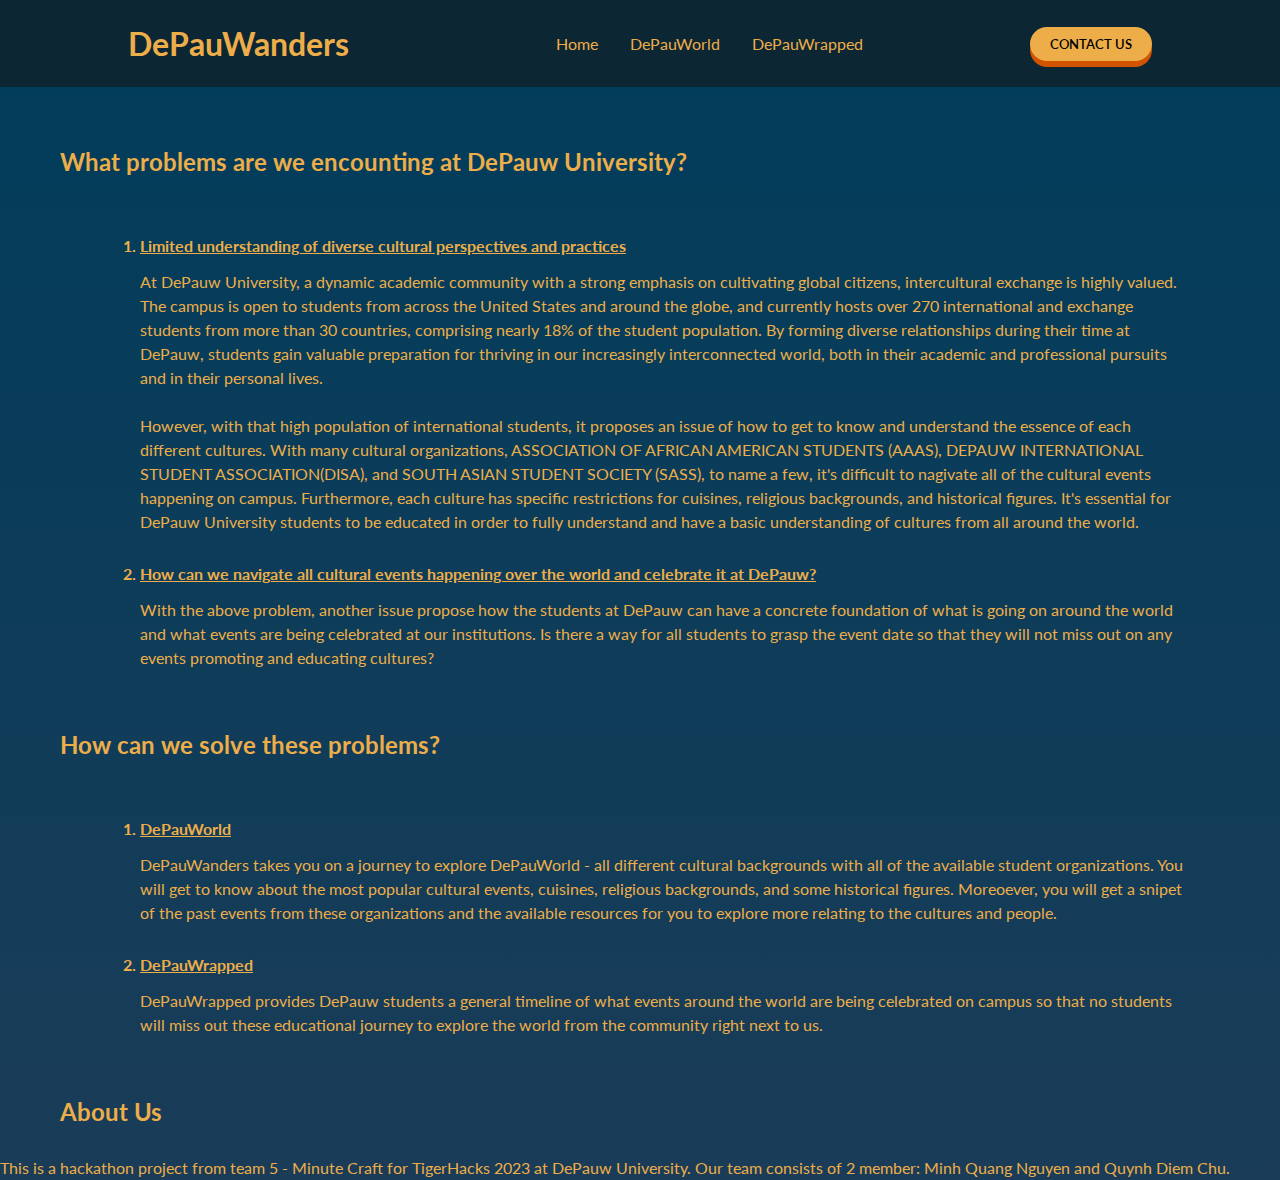
==== index.html @ dd0618a2 "First commit" ====
<!DOCTYPE html>
<html>
    <head>
        <link href="style.css" rel="stylesheet" type="text/css" />
        <link href="https://fonts.googleapis.com/css2?family=Lato:ital,wght@0,100;0,300;0,400;0,700;0,900;1,100;1,300;1,400;1,700;1,900&display=swap" rel="stylesheet">
        <meta charset="utf-8">
        <meta name="viewport" content="width=device-width, initial-scale=1">
        <title>DePauWanders</title>
        <script>
            window.addEventListener('scroll',(e)=>{
              const nav = document.querySelector('header');
              if(window.pageYOffset>0){
                nav.classList.add("add-shadow");
              }else{
                nav.classList.remove("add-shadow");
              }
            });
          </script>
    </head>

    <body>
        <header>
            <h1>DePauWanders</h1>
            <nav>
                <ul class="nav_bar">
                    <li><a href="index.html">Home</a></li>
                    <li><a href="world.html">DePauWorld</a></li>
                    <li><a href="wrapped.html">DePauWrapped</a></li>
                </ul>
            </nav>
            <a id="contact"><button>Contact Us</button></a>
        </header>

        <div class="problems">
            <h2>What problems are we encounting at DePauw University?</h2>
                <ol>
                    <li>Limited understanding of diverse cultural perspectives and practices</li>
                        <p>At DePauw University, a dynamic academic community with a strong emphasis on cultivating 
                            global citizens, intercultural exchange is highly valued. The campus is open to students
                            from across the United States and around the globe, and currently hosts over 270 international 
                            and exchange students from more than 30 countries, comprising nearly 18% of the student population. 
                            By forming diverse relationships during their time at DePauw, students gain valuable preparation
                            for thriving in our increasingly interconnected world, both in their academic and professional
                            pursuits and in their personal lives.
                            <br>
                            <br>
                            However, with that high population of international students, it proposes an issue of how to
                            get to know and understand the essence of each different cultures. With many cultural organizations,
                            ASSOCIATION OF AFRICAN AMERICAN STUDENTS (AAAS), DEPAUW INTERNATIONAL STUDENT ASSOCIATION(DISA), and SOUTH ASIAN STUDENT SOCIETY (SASS), to name a few, 
                            it's difficult to nagivate all of the cultural events happening on campus. Furthermore, each culture has specific
                            restrictions for cuisines, religious backgrounds, and historical figures. It's essential for DePauw University
                            students to be educated in order to fully understand and have a basic understanding of cultures from all around 
                            the world. 
                    
                        </p>
                    <li>How can we navigate all cultural events happening over the world and celebrate it at DePauw?</li>
                        <p>
                            With the above problem, another issue propose how the students at DePauw can have a concrete foundation
                            of what is going on around the world and what events are being celebrated at our institutions. Is there a way
                            for all students to grasp the event date so that they will not miss out on any events promoting and educating
                            cultures?
                        </p>

                </ol>
            
        </div>
        
        <div class="solution">
            <h2>How can we solve these problems?</h2>

                <ol>
                    <li><a id="link_dpuworld" href="world.html">DePauWorld</a></li>
                    <p>
                        DePauWanders takes you on a journey to explore DePauWorld - all different cultural backgrounds with all of the available 
                        student organizations. You will get to know about the most popular cultural events, cuisines, religious backgrounds, and some historical figures. 
                        Moreoever, you will get a snipet of the past events from these organizations and the available resources for you to explore more
                        relating to the cultures and people.
                    </p>
                    <li><a id="link_dpuwrapped" href="wrapped.html">DePauWrapped</a></li>
                    <p>
                        DePauWrapped provides DePauw students a general timeline of what events around the world are being celebrated on campus so
                        that no students will miss out these educational journey to explore the world from the community right next to us. 
                    </p>
                </ol>
        
        </div>

        <div class="about">

            <h2>About Us</h2>
            <p>
                This is a hackathon project from team 5 - Minute Craft for TigerHacks 2023 at DePauw University. 
                Our team consists of 2 member: Minh Quang Nguyen and Quynh Diem Chu. 
            </p>

        </div>


        
    </body>

    <footer>

    </footer>

</html>
---- style.css ----
*{
   /* background-color: #003d5bff; */
    font-family: Lato, sans-serif;
    margin: 0;
    
}


/*------NAVIGATION BAR--------*/
header{
    display: flex;
    justify-content: space-between;
    align-items: center;
    padding: 20px 10%;
    background-color: #0C2634;
    margin: 0;
    position: sticky;
    position:-webkit-sticky;
    top: 0px;
}
h1{
    display: flex;
    color: #edae49ff;
    background-color: #0C2634;
    margin: 0;
    padding: 0;
}
.nav_bar{
    list-style-type: none;
    margin:auto;
    display: flex;
    justify-content: center;
    align-items: center;
    background-color: #0C2634;
}

.nav_bar li a{
    display: block;
    text-align: center;
    padding: 14px 16px;;
    color: #edae49ff;
    background-color: #0C2634;
    text-decoration: none;
}

.nav_bar li a:hover{
    color: #d35400;
}

.nav_bar li a:active{
    font-weight: 600;
}

.add-shadow{
    box-shadow: rgba(18, 19, 20, 0.3) 0px 2px 2px 0px;
}

#contact{
    background-color: #0C2634;
}

button{
    padding: 9px 20px;
    text-transform: uppercase;
    background-color: #edae49ff;
    border: none;
    cursor: pointer;
    border-radius: 50px;
    font-family: Lato, sans-serif;
    font-weight: 600;
    -webkit-transition: all 0.1s;
    -moz-transition: all 0.1s;
    transition: all 0.1s;
  
    -webkit-box-shadow: 0px 6px 0px #edae49ff;
    -moz-box-shadow: 0px 6px 0px #edae49ff;
    box-shadow: 0px 6px 0px #d35400;
}

button:active{
   
    -webkit-box-shadow: 0px 2px 0px #d35400;
    -moz-box-shadow: 0px 2px 0px #d35400;
    box-shadow: 0px 2px 0px #d35400;
    position:relative;
    top:4px;
    
}


/*-----------HOME PAGE------------*/

body{
    background: linear-gradient(0deg, rgb(26, 60, 88), #003d5bff)
}

h2{
    color: #edae49ff;
    margin-left: 30px;
    padding: 30px;
    padding-top: 60px;
}

ol{
    margin-top: 0px;
    margin-left: 100px;
    margin-right: 60px;
    padding-right: 30px;
}

ol li{
    margin-bottom: 15px;
    margin-top: 30px;
    color: #edae49ff;
    text-decoration: underline;
    font-weight: bold;
}

p{
    line-height: 150%;
    color: #edae49ff;
}

#link_dpuworld{
    color: #edae49ff;
}

#link_dpuworld:hover{
    color:#d35400;
}


#link_dpuwrapped{
    color: #edae49ff;
}

#link_dpuwrapped:hover{
    color:#d35400;
}

/*---------Problem section-----------*/


/*---------DePauWorld PAGE-----------*/

/*---------DePauWrapped PAGE-----------*/
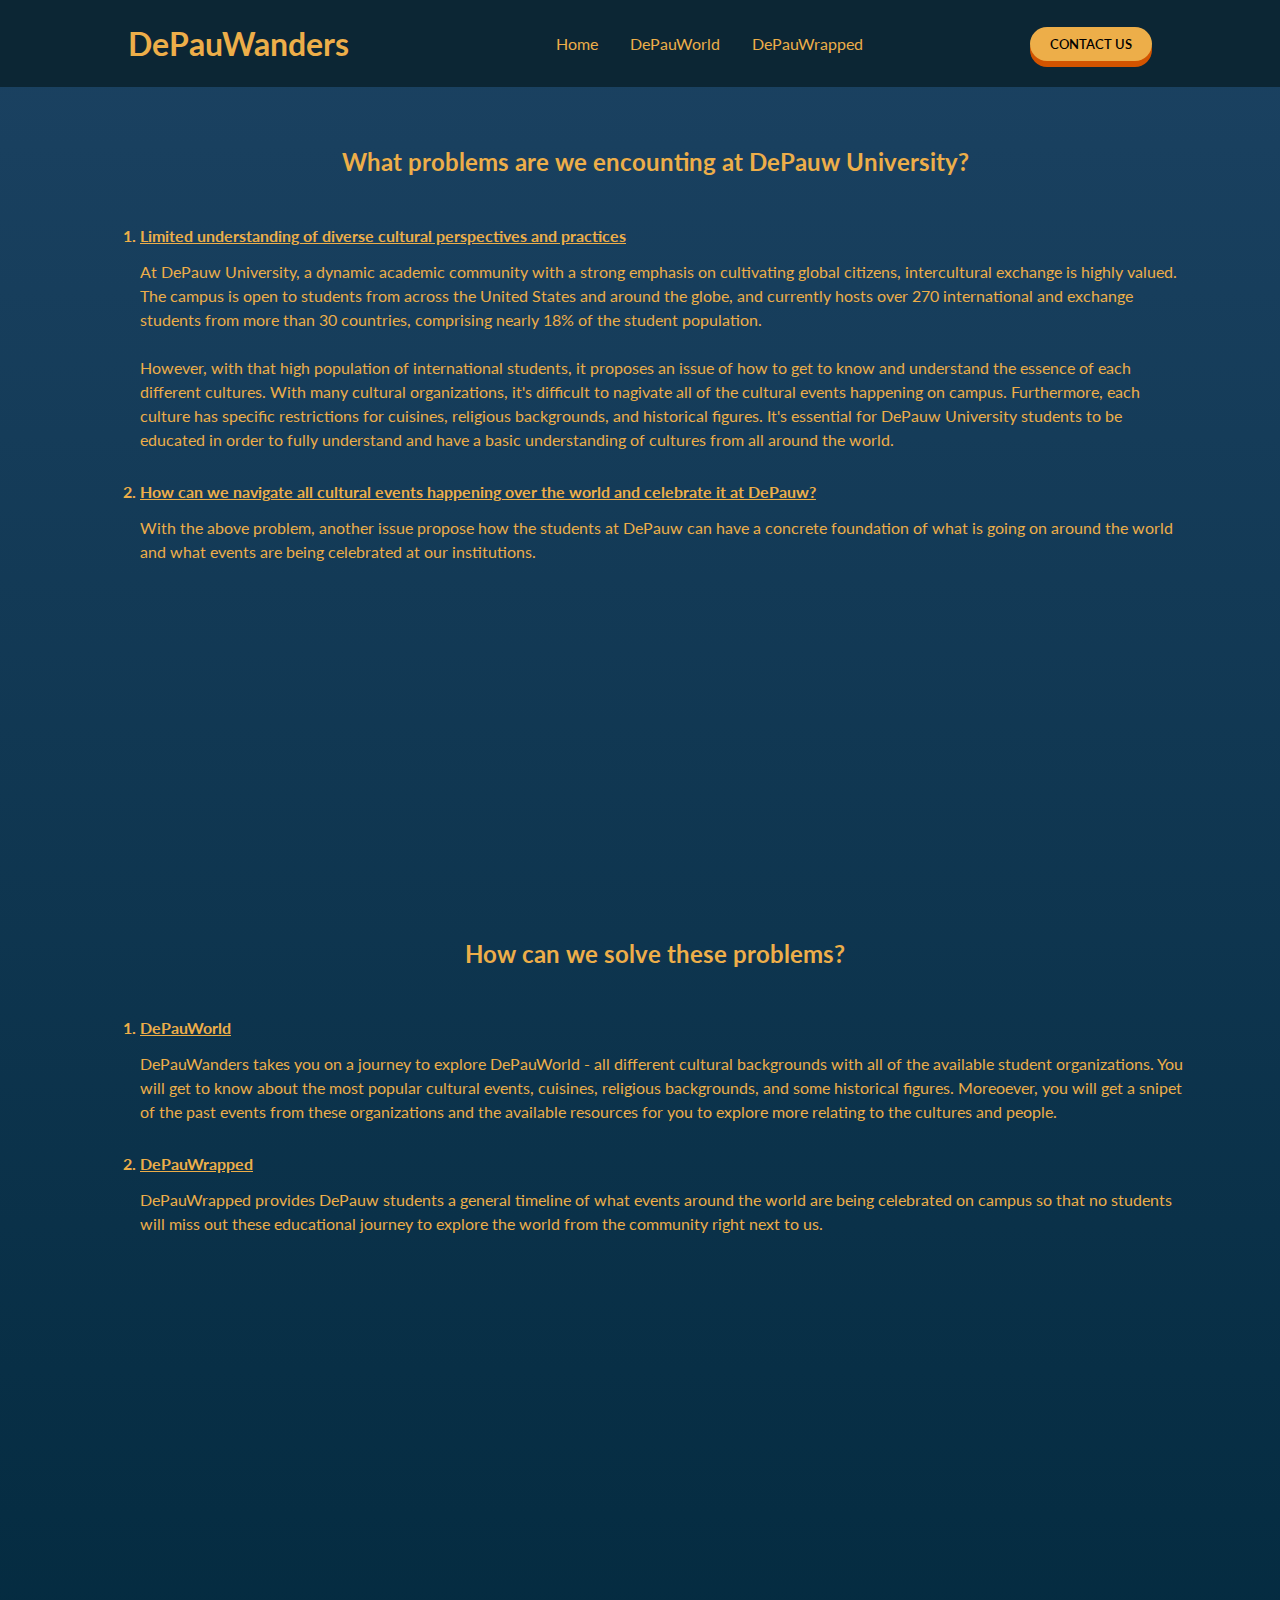
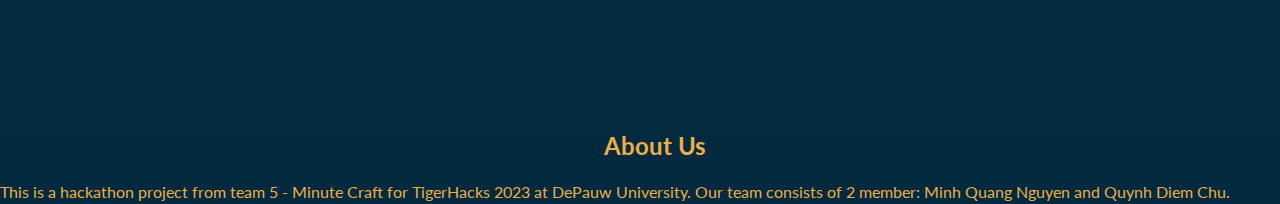
==== commit 5d6d6de8: "Second commit" ====
--- a/index.html
+++ b/index.html
@@ -2,7 +2,6 @@
 <html>
     <head>
         <link href="style.css" rel="stylesheet" type="text/css" />
-        <link href="https://fonts.googleapis.com/css2?family=Lato:ital,wght@0,100;0,300;0,400;0,700;0,900;1,100;1,300;1,400;1,700;1,900&display=swap" rel="stylesheet">
         <meta charset="utf-8">
         <meta name="viewport" content="width=device-width, initial-scale=1">
         <title>DePauWanders</title>
@@ -33,20 +32,17 @@
 
         <div class="problems">
             <h2>What problems are we encounting at DePauw University?</h2>
+            <div class="section">
                 <ol>
                     <li>Limited understanding of diverse cultural perspectives and practices</li>
                         <p>At DePauw University, a dynamic academic community with a strong emphasis on cultivating 
                             global citizens, intercultural exchange is highly valued. The campus is open to students
                             from across the United States and around the globe, and currently hosts over 270 international 
                             and exchange students from more than 30 countries, comprising nearly 18% of the student population. 
-                            By forming diverse relationships during their time at DePauw, students gain valuable preparation
-                            for thriving in our increasingly interconnected world, both in their academic and professional
-                            pursuits and in their personal lives.
                             <br>
                             <br>
                             However, with that high population of international students, it proposes an issue of how to
                             get to know and understand the essence of each different cultures. With many cultural organizations,
-                            ASSOCIATION OF AFRICAN AMERICAN STUDENTS (AAAS), DEPAUW INTERNATIONAL STUDENT ASSOCIATION(DISA), and SOUTH ASIAN STUDENT SOCIETY (SASS), to name a few, 
                             it's difficult to nagivate all of the cultural events happening on campus. Furthermore, each culture has specific
                             restrictions for cuisines, religious backgrounds, and historical figures. It's essential for DePauw University
                             students to be educated in order to fully understand and have a basic understanding of cultures from all around 
@@ -56,18 +52,16 @@
                     <li>How can we navigate all cultural events happening over the world and celebrate it at DePauw?</li>
                         <p>
                             With the above problem, another issue propose how the students at DePauw can have a concrete foundation
-                            of what is going on around the world and what events are being celebrated at our institutions. Is there a way
-                            for all students to grasp the event date so that they will not miss out on any events promoting and educating
-                            cultures?
+                            of what is going on around the world and what events are being celebrated at our institutions.
                         </p>
 
                 </ol>
-            
+            </div>
         </div>
         
         <div class="solution">
             <h2>How can we solve these problems?</h2>
-
+            <div class="section">
                 <ol>
                     <li><a id="link_dpuworld" href="world.html">DePauWorld</a></li>
                     <p>
@@ -82,7 +76,7 @@
                         that no students will miss out these educational journey to explore the world from the community right next to us. 
                     </p>
                 </ol>
-        
+            </div>
         </div>
 
         <div class="about">
--- a/style.css
+++ b/style.css
@@ -1,3 +1,5 @@
+@import url('https://fonts.googleapis.com/css2?family=Lato:ital,wght@0,100;0,300;0,400;0,700;0,900;1,100;1,300;1,400;1,700;1,900&display=swap');
+
 *{
    /* background-color: #003d5bff; */
     font-family: Lato, sans-serif;
@@ -91,14 +93,15 @@
 /*-----------HOME PAGE------------*/
 
 body{
-    background: linear-gradient(0deg, rgb(26, 60, 88), #003d5bff)
+    background: linear-gradient(180deg, rgb(27, 66, 98), rgb(2, 41, 61))
 }
 
 h2{
     color: #edae49ff;
     margin-left: 30px;
-    padding: 30px;
+    padding: 20px;
     padding-top: 60px;
+    text-align: center;
 }
 
 ol{
@@ -138,9 +141,12 @@
     color:#d35400;
 }
 
-/*---------Problem section-----------*/
+/*---------Common h2 section-----------*/
 
-
+.problems, .solution, map, timeline {
+    height: 88vh;
+    width: 100%;
+}
 /*---------DePauWorld PAGE-----------*/
 
 /*---------DePauWrapped PAGE-----------*/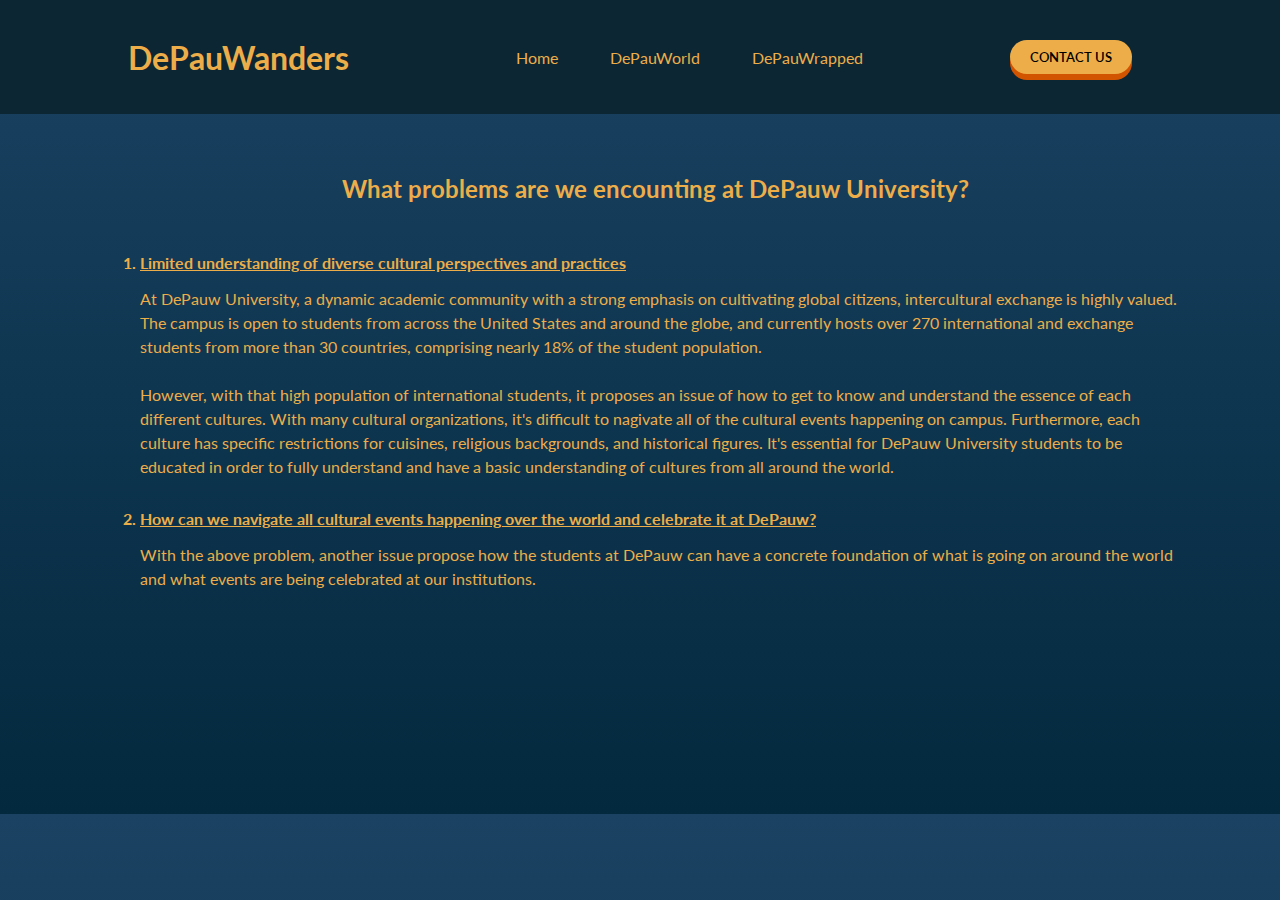
==== commit 883eacb8: "Quynh's Forth Commit" ====
--- a/index.html
+++ b/index.html
@@ -5,16 +5,7 @@
         <meta charset="utf-8">
         <meta name="viewport" content="width=device-width, initial-scale=1">
         <title>DePauWanders</title>
-        <script>
-            window.addEventListener('scroll',(e)=>{
-              const nav = document.querySelector('header');
-              if(window.pageYOffset>0){
-                nav.classList.add("add-shadow");
-              }else{
-                nav.classList.remove("add-shadow");
-              }
-            });
-          </script>
+        <script src="myscripts.js"></script>
     </head>
 
     <body>
@@ -30,6 +21,7 @@
             <a id="contact"><button>Contact Us</button></a>
         </header>
 
+        <div class="container">
         <div class="problems">
             <h2>What problems are we encounting at DePauw University?</h2>
             <div class="section">
@@ -84,9 +76,10 @@
             <h2>About Us</h2>
             <p>
                 This is a hackathon project from team 5 - Minute Craft for TigerHacks 2023 at DePauw University. 
-                Our team consists of 2 member: Minh Quang Nguyen and Quynh Diem Chu. 
+                Our team consists of 2 members: Minh Quang Nguyen and Quynh Diem Chu. 
             </p>
 
+        </div>
         </div>
 
 
--- a/style.css
+++ b/style.css
@@ -141,12 +141,30 @@
     color:#d35400;
 }
 
-/*---------Common h2 section-----------*/
+/*---------Common section-----------*/
 
 .problems, .solution, map, timeline {
     height: 88vh;
     width: 100%;
 }
+
+.container {
+    height: 700px; /* Fixed height */
+    overflow-y: scroll; /* Enable scrolling */
+    scroll-behavior: smooth; /* Smooth scrolling */
+  }
+
+  /* Styling for anchor tags */
+a {
+    display: block;
+    padding: 10px;
+    margin: 10px;
+  }
+  
+  /* Styling for active anchor tags */
+  a.active {
+    background-color: #eee;
+  }
 /*---------DePauWorld PAGE-----------*/
 
 /*---------DePauWrapped PAGE-----------*/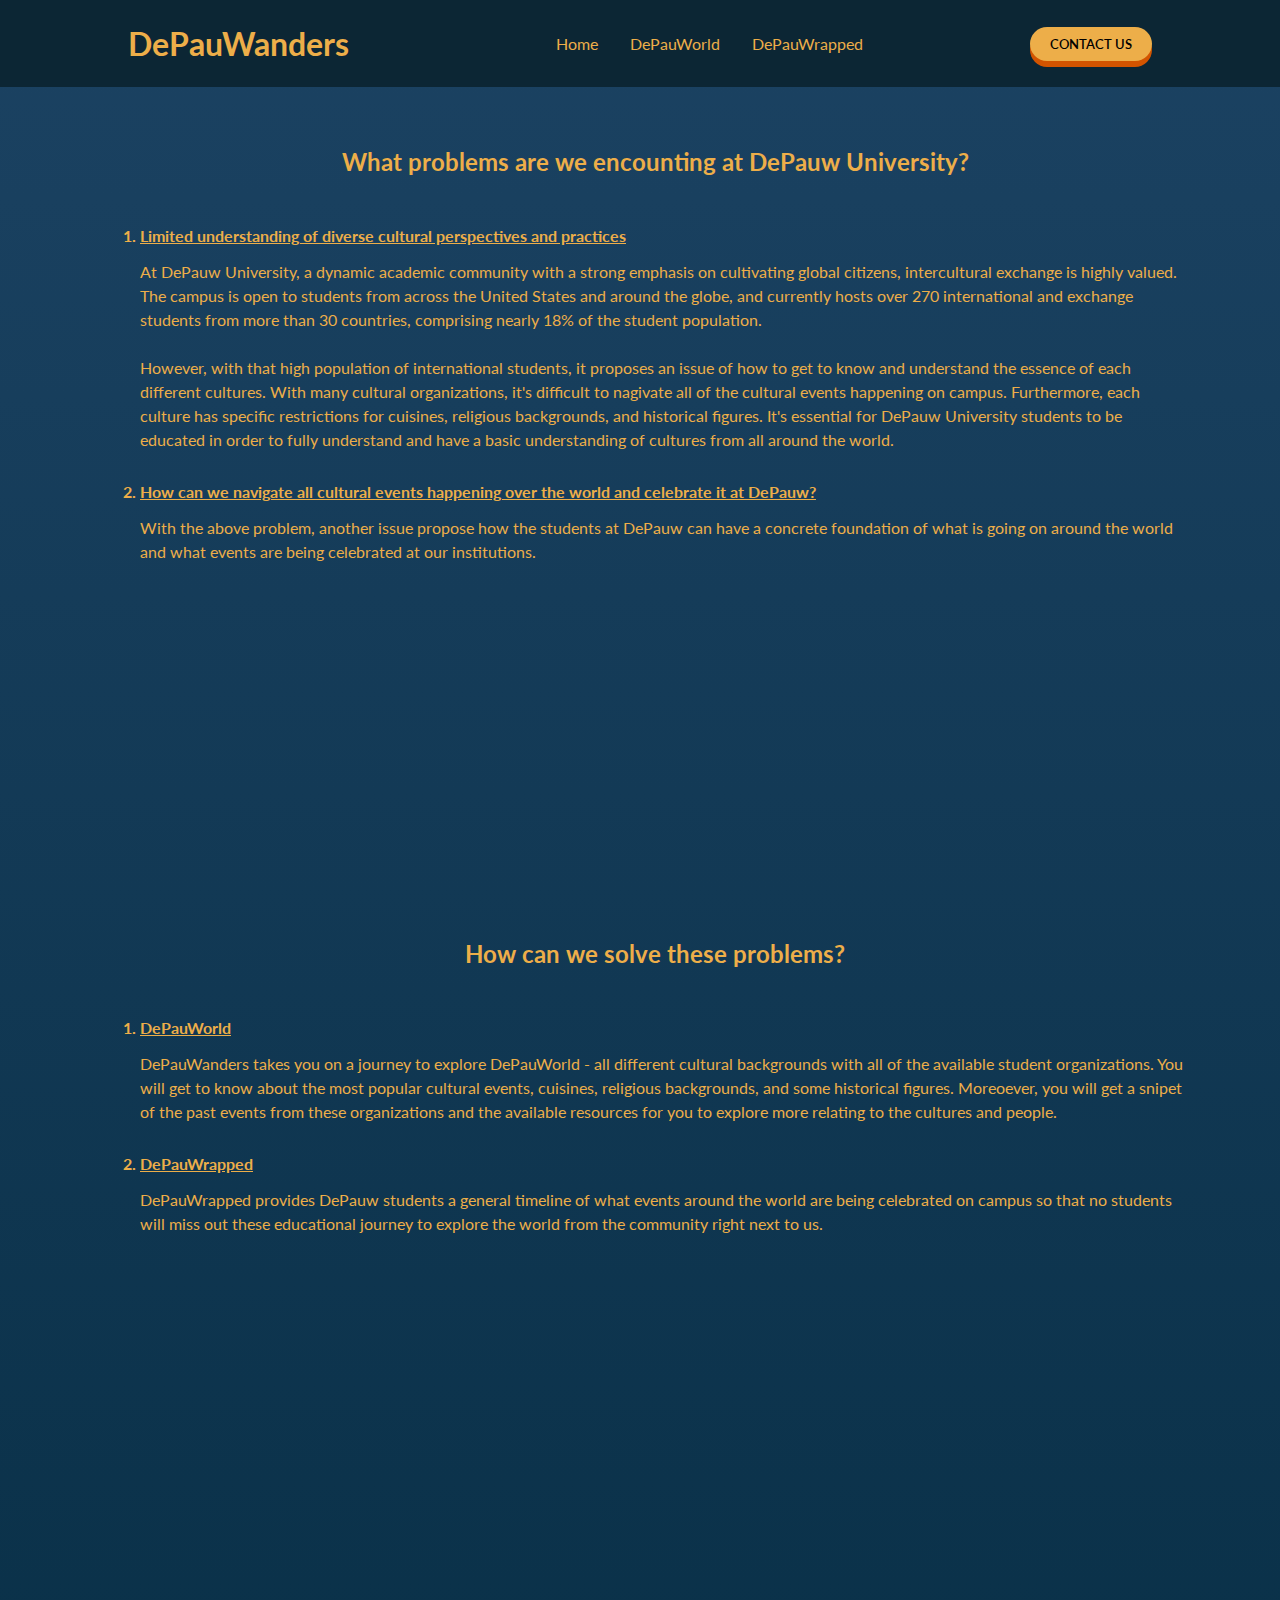
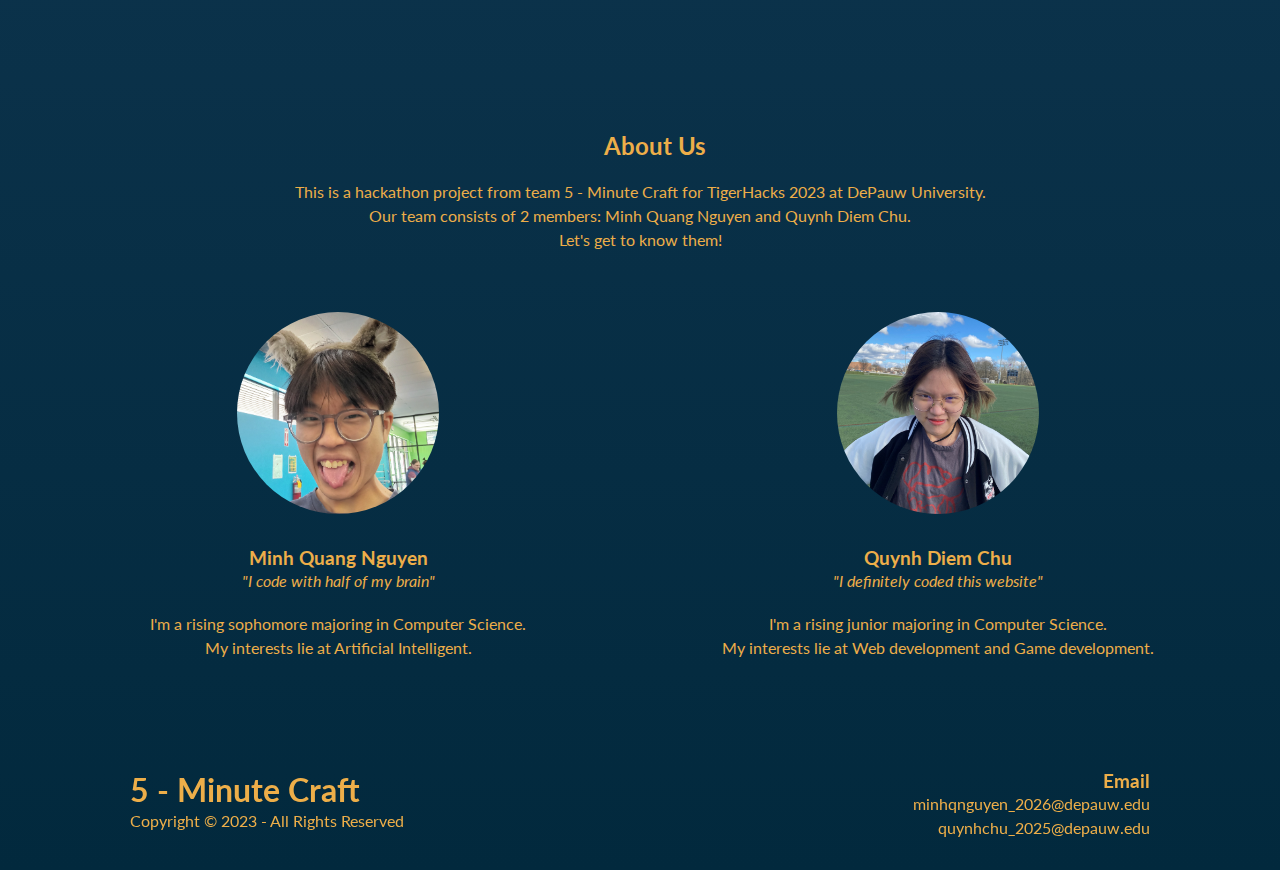
==== commit 47c290cb: "Fifth Commit: Improve interface with footer and interactions" ====
--- a/index.html
+++ b/index.html
@@ -18,7 +18,7 @@
                     <li><a href="wrapped.html">DePauWrapped</a></li>
                 </ul>
             </nav>
-            <a id="contact"><button>Contact Us</button></a>
+            <a id="contact" href="#footer"><button>Contact Us</button></a>
         </header>
 
         <div class="container">
@@ -72,13 +72,35 @@
         </div>
 
         <div class="about">
+            <h2>About Us</h2>
+            <p id="description">
+                This is a hackathon project from team 5 - Minute Craft for TigerHacks 2023 at DePauw University.
+                <br> 
+                Our team consists of 2 members: Minh Quang Nguyen and Quynh Diem Chu. 
+                <br>
+                Let's get to know them!
+            </p>
+            <div class="minh">
+                <img src="assets/pictures/MinhNg.jpg"/>
+                <h3>Minh Quang Nguyen</h2>
+                <p class="quote">"I code with half of my brain"</p>
+                <br>
+                <p>I'm a rising sophomore majoring in Computer Science. <br>My interests lie at
+                    Artificial Intelligent.
+                </p>
 
-            <h2>About Us</h2>
-            <p>
-                This is a hackathon project from team 5 - Minute Craft for TigerHacks 2023 at DePauw University. 
-                Our team consists of 2 members: Minh Quang Nguyen and Quynh Diem Chu. 
-            </p>
+            </div>
+            
+            <div class="quynh">
+                <img src="assets/pictures/QuynhChu.JPG"/>
+                <h3>Quynh Diem Chu</h2>
+                <p class="quote">"I definitely coded this website"</p>
+                <br>
+                <p>I'm a rising junior majoring in Computer Science.<br> My interests lie at
+                    Web development and Game development.
 
+                </p>
+            </div>
         </div>
         </div>
 
@@ -86,7 +108,18 @@
         
     </body>
 
-    <footer>
+    <footer id="footer">
+        <div class="footer1">
+            <h1>5 - Minute Craft</h1>
+            <p>Copyright © 2023 - All Rights Reserved</p>
+        </div>
+
+        <div class="footer2">
+            <h3>Email</h3>
+            <p>minhqnguyen_2026@depauw.edu</p>
+            <p>quynhchu_2025@depauw.edu</p>
+        </div>
+
 
     </footer>
 
--- a/style.css
+++ b/style.css
@@ -23,7 +23,6 @@
 h1{
     display: flex;
     color: #edae49ff;
-    background-color: #0C2634;
     margin: 0;
     padding: 0;
 }
@@ -92,8 +91,12 @@
 
 /*-----------HOME PAGE------------*/
 
+html{
+    scroll-behavior: smooth;
+}
 body{
-    background: linear-gradient(180deg, rgb(27, 66, 98), rgb(2, 41, 61))
+    background: linear-gradient(180deg, rgb(27, 66, 98), rgb(2, 41, 61));
+    scroll-behavior: smooth;
 }
 
 h2{
@@ -148,23 +151,98 @@
     width: 100%;
 }
 
-.container {
-    height: 700px; /* Fixed height */
-    overflow-y: scroll; /* Enable scrolling */
-    scroll-behavior: smooth; /* Smooth scrolling */
-  }
-
-  /* Styling for anchor tags */
-a {
-    display: block;
-    padding: 10px;
+/*---------About section-----------*/
+
+.about{
+    display: inline-block;
+    justify-content: center;
+    align-items: center;
+}
+
+.about #description{
+    text-align: center;
+    margin-bottom: 30px;
+}
+img{
+    width: 35%;
+    height: auto;
+    border-radius: 80%;
+    padding: 20px;
     margin: 10px;
-  }
-  
-  /* Styling for active anchor tags */
-  a.active {
-    background-color: #eee;
-  }
+    
+}
+
+.minh, .quynh{
+    display: inline-block;
+    vertical-align: top;
+    width: 45%;
+    box-sizing: border-box;
+    justify-content: center;
+    align-items: center;
+}
+
+
+.minh{
+    margin-left: 50px;
+    justify-content: center;
+    align-items: center;
+    text-align: center;
+}
+
+.quynh{
+    display: inline-block;
+    margin-left: 20px;
+    vertical-align: top;
+    justify-content: center;
+    align-items: center;
+    text-align: center;
+}
+
+h3{
+    color: #edae49ff;
+}
+
+.quote{
+    font-style: italic;
+}
+
+/*---------Footer section-----------*/
+
+footer{
+    background-color: linear-gradient(180deg, #042b40,#0C2634 );
+    text-align: center;
+    justify-content: center;
+    display: inline-block;
+    padding: 0px;
+    position: relative;
+    bottom: 0;
+    width: 100%;
+}
+
+.footer1{
+    float: left;
+    margin: 30px;
+    padding: 80px 80px 0px 100px;
+}
+
+.footer2{
+    text-align: right;
+    margin: 30px;
+    padding: 80px 100px 0px 80px;
+}
 /*---------DePauWorld PAGE-----------*/
+iframe {
+    width: 90vw; 
+    height: 800px;
+
+    margin: 0 auto; /* Set left and right margin to auto to center horizontally */
+    display: block; /* Make the iframe a block element to center horizontally */
+
+    border: none; /* remove the default border */
+    box-sizing: content-box; /* ensure that padding is added to the content box */
+    padding-bottom: 100px; /* add padding to the bottom of the content box */
+    border-bottom: 1px solid #ccc; /* add a border to the bottom of the content box */
+}
+
 
 /*---------DePauWrapped PAGE-----------*/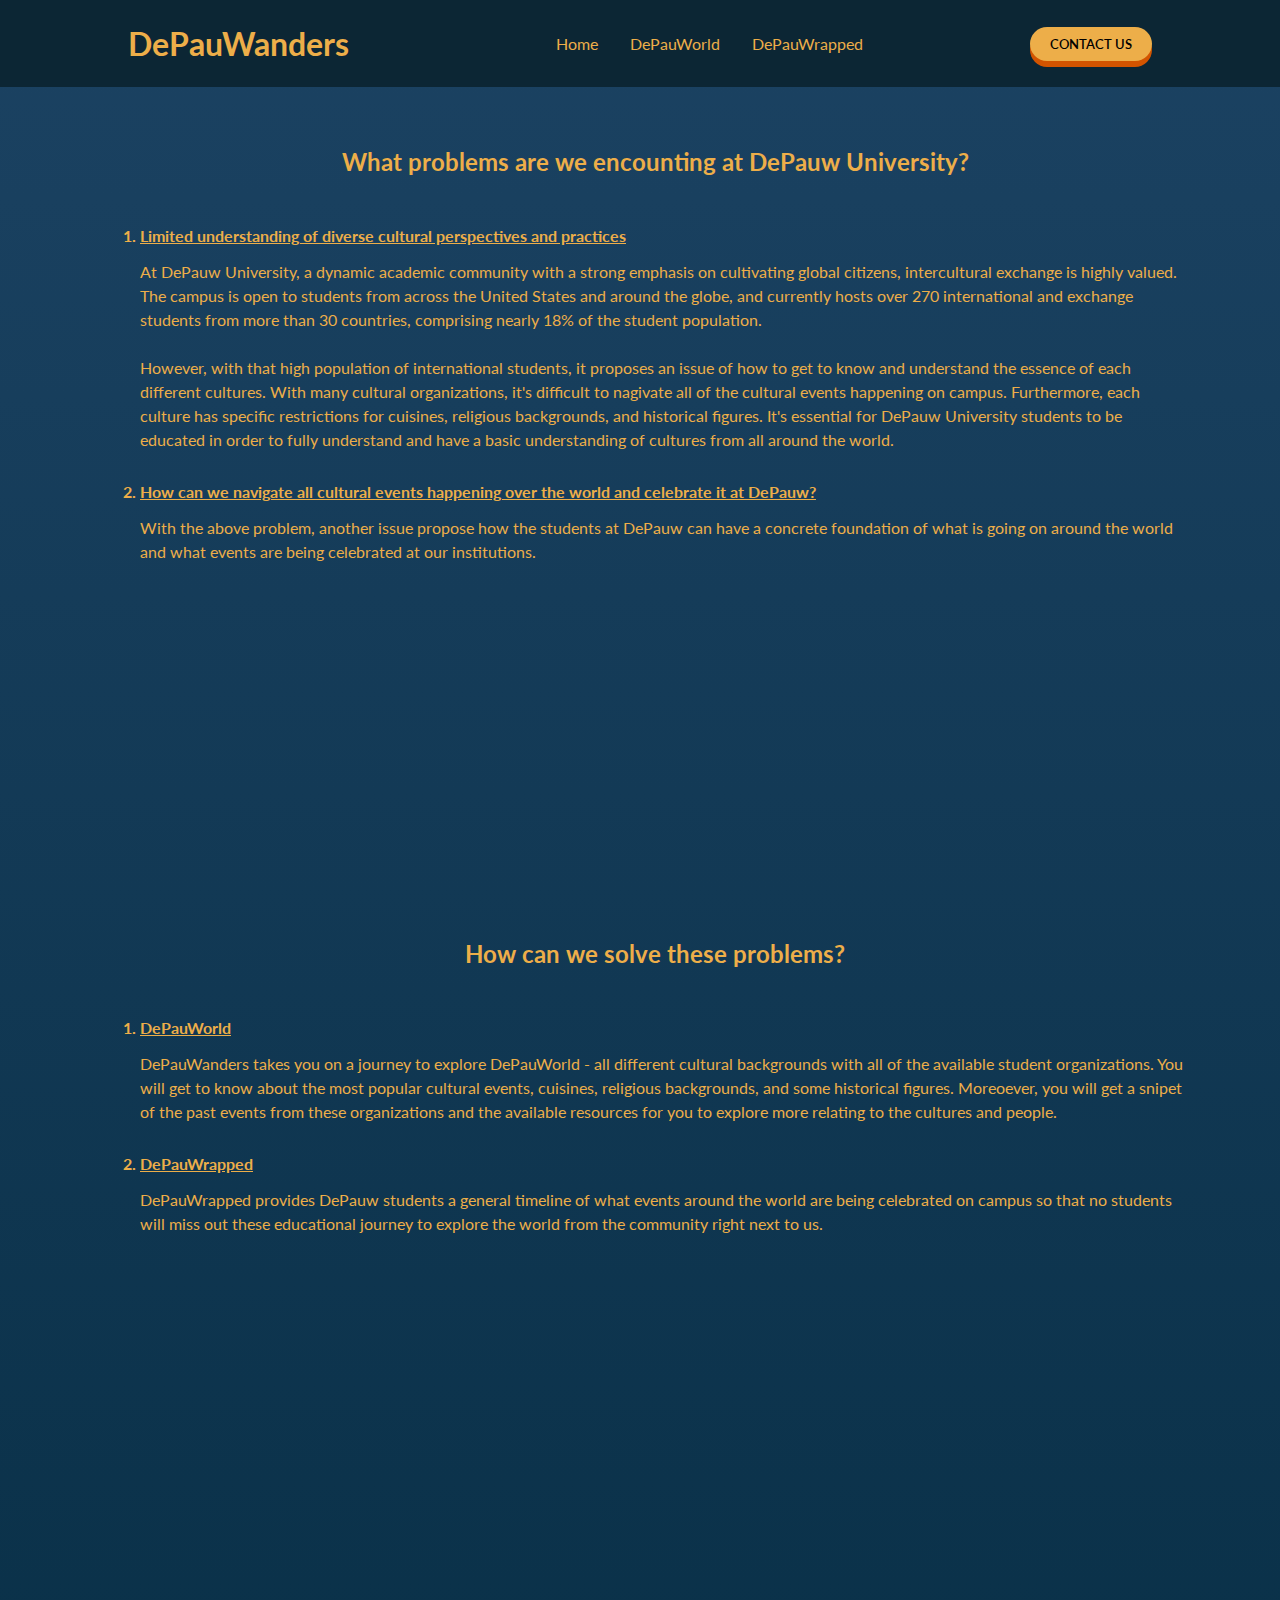
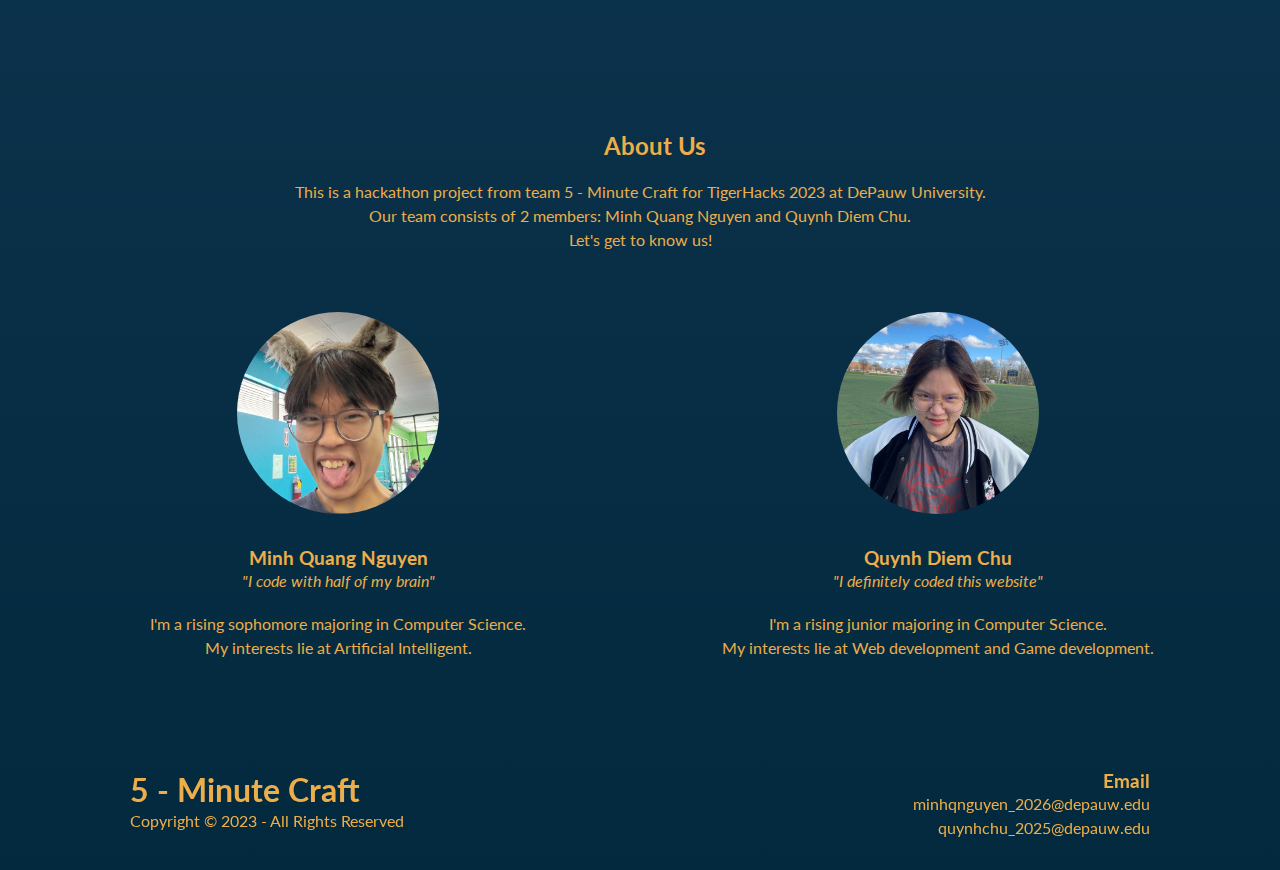
==== commit 0a1bc8eb: "Quynh's Sixth Commit: country page template, fixing footer" ====
--- a/index.html
+++ b/index.html
@@ -78,7 +78,7 @@
                 <br> 
                 Our team consists of 2 members: Minh Quang Nguyen and Quynh Diem Chu. 
                 <br>
-                Let's get to know them!
+                Let's get to know us!
             </p>
             <div class="minh">
                 <img src="assets/pictures/MinhNg.jpg"/>
